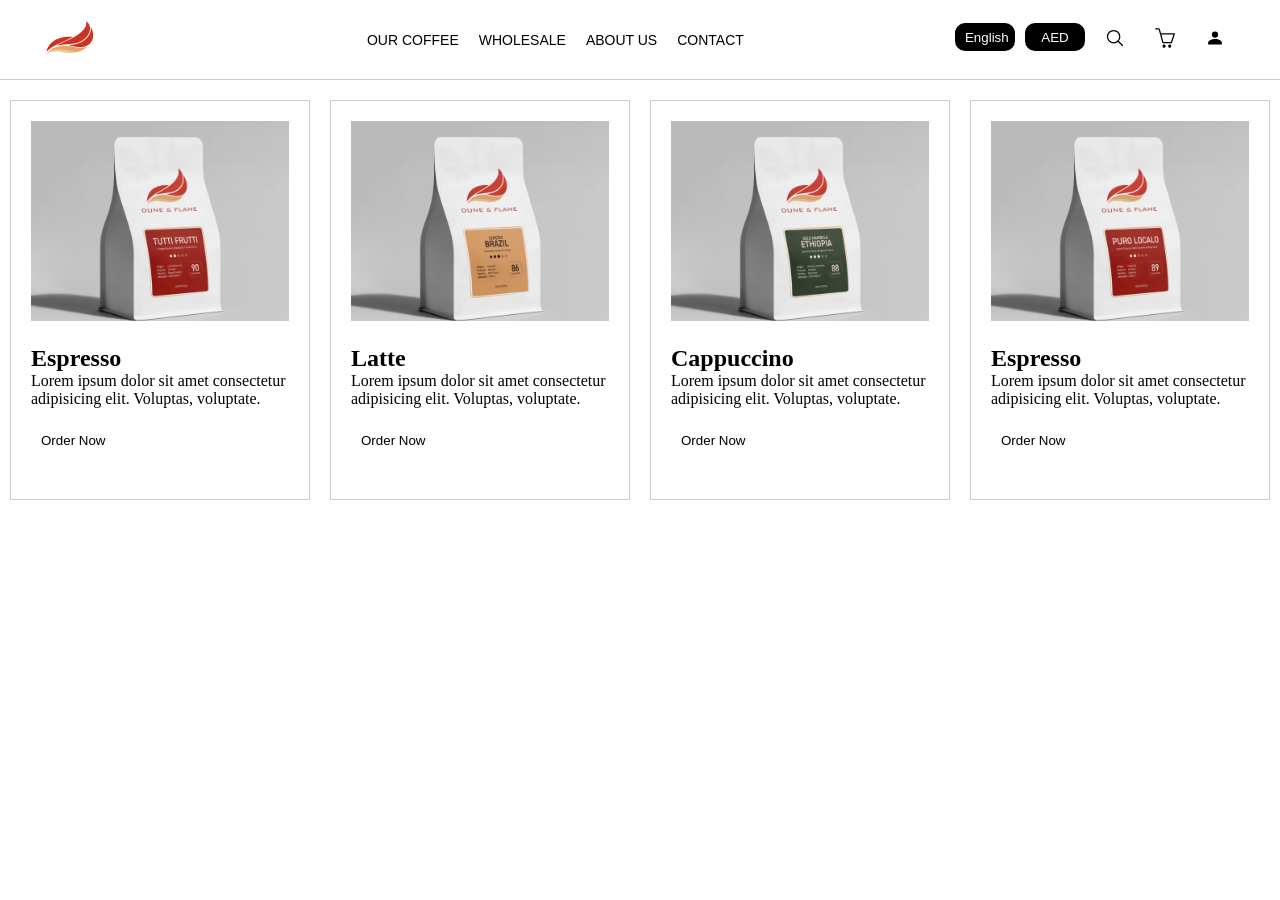
==== basket/index.html @ f3b04a9b "added base folders and files" ====
<!DOCTYPE html>
<html lang="en">
<head>
    <meta charset="UTF-8">
    <meta name="viewport" content="width=device-width, initial-scale=1.0">
    <link rel="stylesheet" href="./assets/css/style.css">
    <title>Document</title>
</head>
<body>
    <div class="container">
        <div class="top-div">
            <div>
                <img id="icon-img" src="./assets/images/logo.svg" alt="icon">
            </div>

            <div class="nav">
                <p>OUR COFFEE</p>
                <p>WHOLESALE</p>
                <p>ABOUT US</p>
                <p>CONTACT</p>
            </div>

            <div class="buttons">
                <button class="lang-button">English</button>
                <button class="lang-button">AED</button>
                <button><img src="./assets/images/search-outline-svgrepo-com.svg" alt=""></button>
                <button><img src="./assets/images/basket-svgrepo-com.svg" alt=""></button>
                <button><img src="./assets/images/person-svgrepo-com.svg" alt=""></button>
            </div>
        </div>


        <div id="cards">
            <div class="card">
                <div class="card-img">
                    <img class="coffee-img" src="./assets/images/c1.avif" alt="">
                </div>
                <div class="card-content">
                    <h2>Espresso</h2>
                    <p>Lorem ipsum dolor sit amet consectetur adipisicing elit. Voluptas, voluptate.</p>
                </div>
                <div class="card-button">
                    <button>Order Now</button>
            </div>
            </div>
            <div class="card">
                <div class="card-img">
                    <img class="coffee-img" src="./assets/images/c2.avif" alt="">
                </div>
                <div class="card-content">
                    <h2>Latte</h2>
                    <p>Lorem ipsum dolor sit amet consectetur adipisicing elit. Voluptas, voluptate.</p>
                </div>
                <div class="card-button">
                    <button>Order Now</button>
                </div>
            </div>
            <div class="card">
                <div class="card-img">
                    <img class="coffee-img" src="./assets/images/c3.avif" alt="">
                </div>
                <div class="card-content">
                    <h2>Cappuccino</h2>
                    <p>Lorem ipsum dolor sit amet consectetur adipisicing elit. Voluptas, voluptate.</p>
                </div>
                <div class="card-button">
                    <button>Order Now</button>
                </div>
            </div>
            <div class="card">
                <div class="card-img">
                    <img class="coffee-img" src="./assets/images/c4.avif" alt="">
                </div>
                <div class="card-content">
                    <h2>Espresso</h2>
                    <p>Lorem ipsum dolor sit amet consectetur adipisicing elit. Voluptas, voluptate.</p>
                </div>
                <div class="card-button">
                    <button>Order Now</button>
                </div>
            </div>
        </div>


        <div></div>
    </div>
</body>
</html>
---- basket/assets/css/style.css ----
*{
    margin: 0;
    padding: 0;
    box-sizing: border-box;
}

#icon-img{
    width: 50px;
    height: 50px;
    margin-left: 45px;
    cursor: pointer;
}

.top-div{
    display: grid;
    grid-template-columns: 1fr 5fr 1fr;
    align-items: center;
    height: 80px;
    gap: 10px;
    border-bottom: 1px solid #ccc;
}

.nav{
    display: flex;
    gap: 20px;
    justify-content: center;
}

.nav p{
    font-family: Arial, Helvetica, sans-serif;
    font-size: 14px;
    cursor: pointer;
}

img{
    width: 20px;
    height: 20px;
}

.lang-button{
    width: 60px;
    height: 28px;
    background-color: black;
    color: white;
    font-family: Arial, Helvetica, sans-serif;
}

.buttons{
    display: flex;
    gap: 10px;
    margin-right: 45px;
}

button{
    border: none;
    background-color: none;
    cursor: pointer;
    background-color: white;
    border-radius: 10px;
    padding: 5px 10px;
}

#cards{
    display: grid;
    grid-template-columns: auto auto auto auto;
    gap: 20px;
    padding: 20px;
    justify-content: center;
}

.card{
    display: flex;
    flex-direction: column;
    gap: 20px;
    padding: 20px;
    border: 1px solid #ccc;
    width: 300px;
    height: 400px;
    cursor: pointer;
}

.coffee-img{
    width: 100%;
    height: 200px;
    object-fit: cover;
}
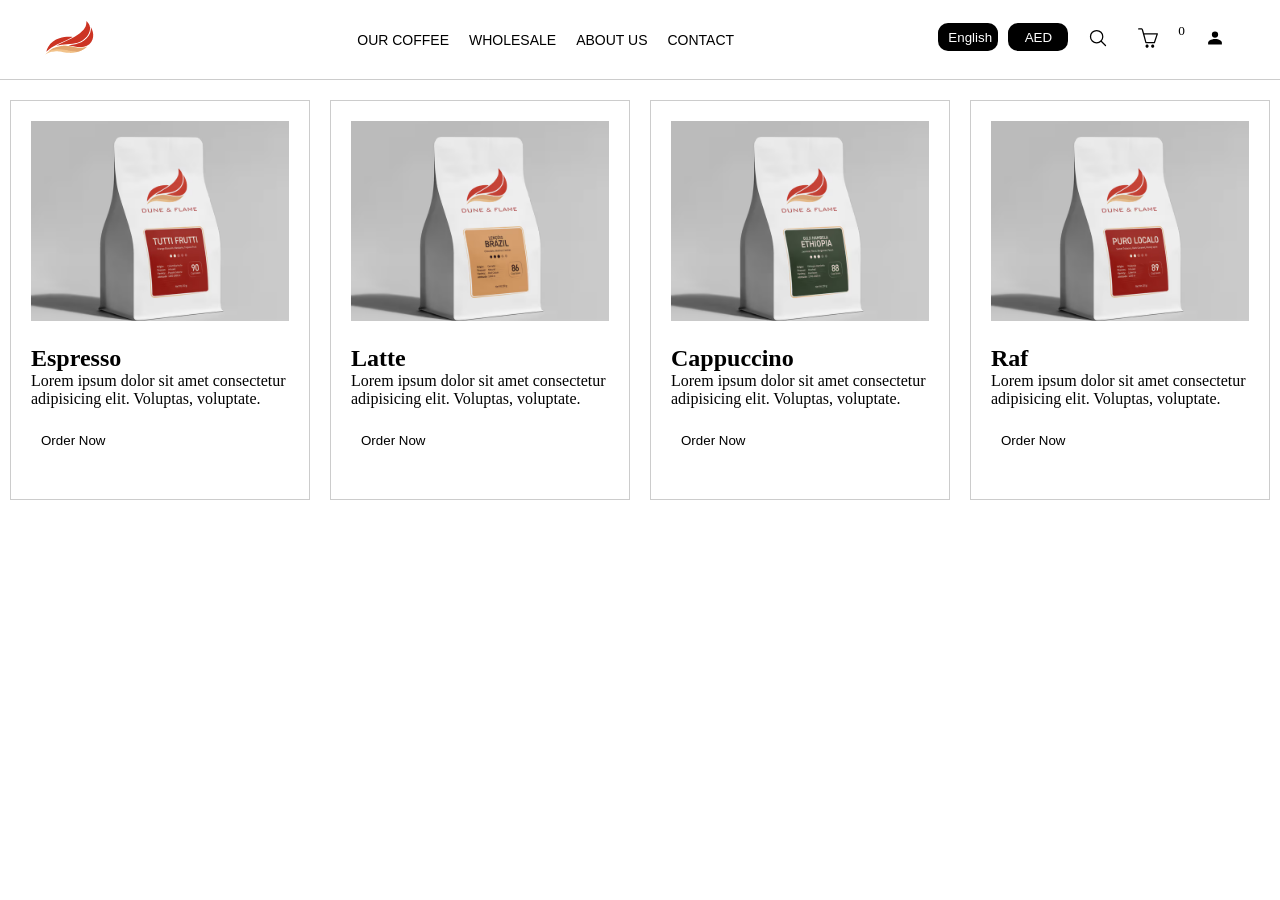
==== commit 654c7373: "added something" ====
--- a/basket/index.html
+++ b/basket/index.html
@@ -24,7 +24,8 @@
                 <button class="lang-button">English</button>
                 <button class="lang-button">AED</button>
                 <button><img src="./assets/images/search-outline-svgrepo-com.svg" alt=""></button>
-                <button><img src="./assets/images/basket-svgrepo-com.svg" alt=""></button>
+                <button id="basket-btn"><img src="./assets/images/basket-svgrepo-com.svg" alt=""></button>
+                <sup id="item-counter-in-basket">0</sup>
                 <button><img src="./assets/images/person-svgrepo-com.svg" alt=""></button>
             </div>
         </div>
@@ -72,7 +73,7 @@
                     <img class="coffee-img" src="./assets/images/c4.avif" alt="">
                 </div>
                 <div class="card-content">
-                    <h2>Espresso</h2>
+                    <h2>Raf</h2>
                     <p>Lorem ipsum dolor sit amet consectetur adipisicing elit. Voluptas, voluptate.</p>
                 </div>
                 <div class="card-button">
@@ -81,8 +82,7 @@
             </div>
         </div>
 
-
-        <div></div>
     </div>
 </body>
+<script src="./assets/js/script.js"></script>
 </html>
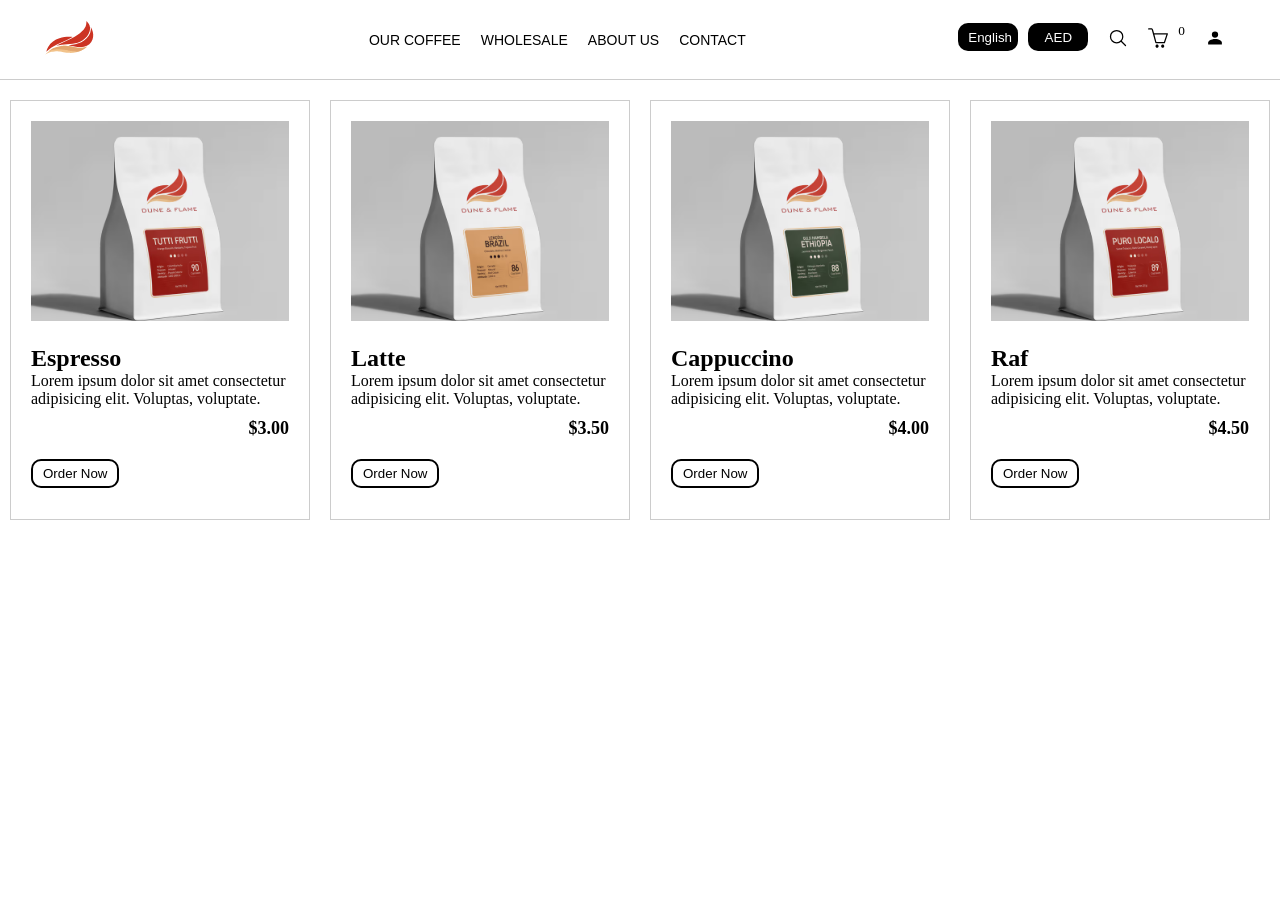
==== commit 7fb07fb8: "almost finished second task" ====
--- a/basket/index.html
+++ b/basket/index.html
@@ -39,6 +39,7 @@
                 <div class="card-content">
                     <h2>Espresso</h2>
                     <p>Lorem ipsum dolor sit amet consectetur adipisicing elit. Voluptas, voluptate.</p>
+                    <p class="card-price">$3.00</p>
                 </div>
                 <div class="card-button">
                     <button>Order Now</button>
@@ -51,6 +52,7 @@
                 <div class="card-content">
                     <h2>Latte</h2>
                     <p>Lorem ipsum dolor sit amet consectetur adipisicing elit. Voluptas, voluptate.</p>
+                    <p class="card-price">$3.50</p>
                 </div>
                 <div class="card-button">
                     <button>Order Now</button>
@@ -63,6 +65,7 @@
                 <div class="card-content">
                     <h2>Cappuccino</h2>
                     <p>Lorem ipsum dolor sit amet consectetur adipisicing elit. Voluptas, voluptate.</p>
+                    <p class="card-price">$4.00</p>
                 </div>
                 <div class="card-button">
                     <button>Order Now</button>
@@ -75,6 +78,7 @@
                 <div class="card-content">
                     <h2>Raf</h2>
                     <p>Lorem ipsum dolor sit amet consectetur adipisicing elit. Voluptas, voluptate.</p>
+                    <p class="card-price">$4.50</p>
                 </div>
                 <div class="card-button">
                     <button>Order Now</button>
--- a/basket/assets/css/style.css
+++ b/basket/assets/css/style.css
@@ -60,6 +60,14 @@
     padding: 5px 10px;
 }
 
+.card button{
+    border: 2px solid black;
+}
+
+#basket-btn{
+    padding:0;
+}
+
 #cards{
     display: grid;
     grid-template-columns: auto auto auto auto;
@@ -75,8 +83,7 @@
     padding: 20px;
     border: 1px solid #ccc;
     width: 300px;
-    height: 400px;
-    cursor: pointer;
+    height: 420px;
 }
 
 .coffee-img{
@@ -85,3 +92,10 @@
     object-fit: cover;
 }
 
+.card-price{
+    display: flex;
+    font-size: 18px;
+    font-weight: bold;
+    margin-top: 10px;
+    justify-content: end;
+}
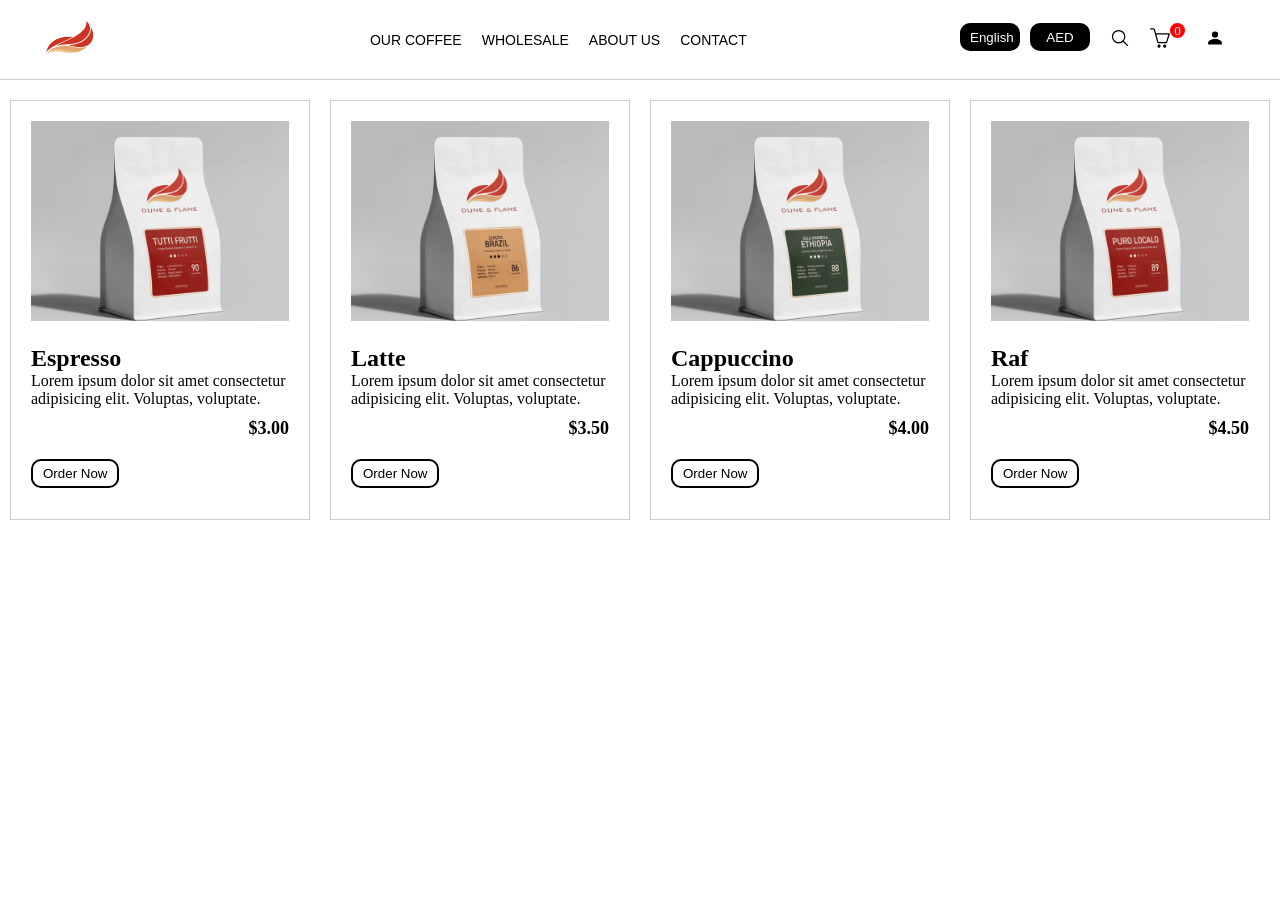
==== commit f3e2bc10: "finished second tasks" ====
--- a/basket/index.html
+++ b/basket/index.html
@@ -24,8 +24,10 @@
                 <button class="lang-button">English</button>
                 <button class="lang-button">AED</button>
                 <button><img src="./assets/images/search-outline-svgrepo-com.svg" alt=""></button>
+                <div class="buttons-basket-section">
                 <button id="basket-btn"><img src="./assets/images/basket-svgrepo-com.svg" alt=""></button>
                 <sup id="item-counter-in-basket">0</sup>
+                </div>
                 <button><img src="./assets/images/person-svgrepo-com.svg" alt=""></button>
             </div>
         </div>
--- a/basket/assets/css/style.css
+++ b/basket/assets/css/style.css
@@ -99,3 +99,22 @@
     margin-top: 10px;
     justify-content: end;
 }
+
+#item-counter-in-basket{
+    background-color: red;
+    color: white;
+    border-radius: 50%;
+    width: 15px;
+    height: 15px;
+    display: flex;
+    justify-content: center;
+    align-items: center;
+}
+
+.buttons-basket-section{
+    display: flex;    
+}
+
+
+
+
